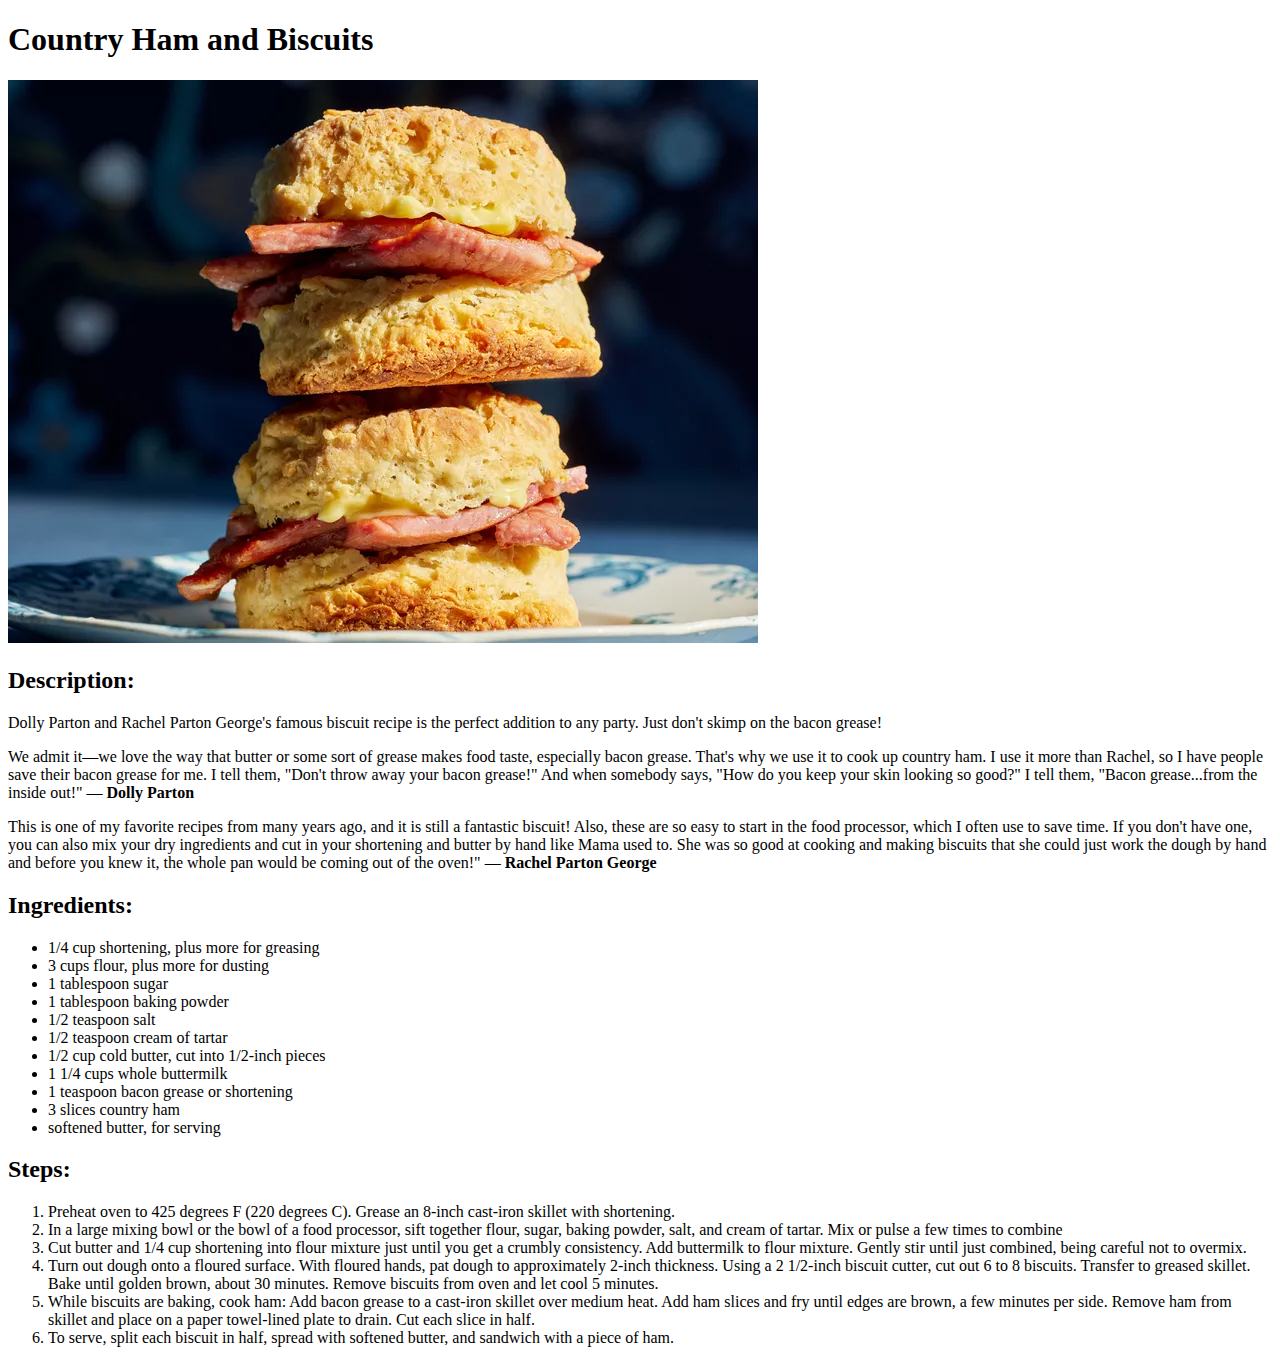
==== recipes/hamnbiscuits.html @ 6995cd61 "Create two more recipes pages Completed two more files hamnbiscuits.html and ratatouille.html" ====
<!DOCTYPE html>
<html lang="en">
    <head>
        <meta charset="UTF-8">
        <title>Country Ham and Biscuits</title>
    </head>

    <body>
        <h1>Country Ham and Biscuits</h1>
            <img src="../imgs/hamnbiscuits.webp" alt="Two biscuits with ham stacked on top of each other">
        <h2>Description:</h2>
            <p>Dolly Parton and Rachel Parton George's famous biscuit recipe is the perfect addition to any party. Just don't skimp on the bacon grease!</p>
            <p>We admit it—we love the way that butter or some sort of grease makes food taste, especially bacon grease. That's why we use it to cook up country ham. I use it more than Rachel, so I have people save their bacon grease for me. I tell them, "Don't throw away your bacon grease!" And when somebody says, "How do you keep your skin looking so good?" I tell them, "Bacon grease...from the inside out!" — <strong>Dolly Parton</strong></p>
            <p>This is one of my favorite recipes from many years ago, and it is still a fantastic biscuit! Also, these are so easy to start in the food processor, which I often use to save time. If you don't have one, you can also mix your dry ingredients and cut in your shortening and butter by hand like Mama used to. She was so good at cooking and making biscuits that she could just work the dough by hand and before you knew it, the whole pan would be coming out of the oven!" — <strong>Rachel Parton George</strong></p>
        <h2>Ingredients:</h2>
            <ul>
                <li>1/4 cup shortening, plus more for greasing</li>
                <li>3 cups flour, plus more for dusting</li>
                <li>1 tablespoon sugar</li>
                <li>1 tablespoon baking powder</li>
                <li>1/2 teaspoon salt</li>
                <li>1/2 teaspoon cream of tartar</li>
                <li>1/2 cup cold butter, cut into 1/2-inch pieces</li>
                <li>1 1/4 cups whole buttermilk</li>
                <li>1 teaspoon bacon grease or shortening</li>
                <li>3 slices country ham</li>
                <li>softened butter, for serving</li>
            </ul>
        <h2>Steps:</h2>
            <ol>
                <li>Preheat oven to 425 degrees F (220 degrees C). Grease an 8-inch cast-iron skillet with shortening.</li>
                <li>In a large mixing bowl or the bowl of a food processor, sift together flour, sugar, baking powder, salt, and cream of tartar. Mix or pulse a few times to combine</li>
                <li>Cut butter and 1/4 cup shortening into flour mixture just until you get a crumbly consistency. Add buttermilk to flour mixture. Gently stir until just combined, being careful not to overmix.</li>
                <li>Turn out dough onto a floured surface. With floured hands, pat dough to approximately 2-inch thickness. Using a 2 1/2-inch biscuit cutter, cut out 6 to 8 biscuits. Transfer to greased skillet. Bake until golden brown, about 30 minutes. Remove biscuits from oven and let cool 5 minutes.</li>
                <li>While biscuits are baking, cook ham: Add bacon grease to a cast-iron skillet over medium heat. Add ham slices and fry until edges are brown, a few minutes per side. Remove ham from skillet and place on a paper towel-lined plate to drain. Cut each slice in half.</li>
                <li>To serve, split each biscuit in half, spread with softened butter, and sandwich with a piece of ham.</li>
            </ol>
    </body>
</html>
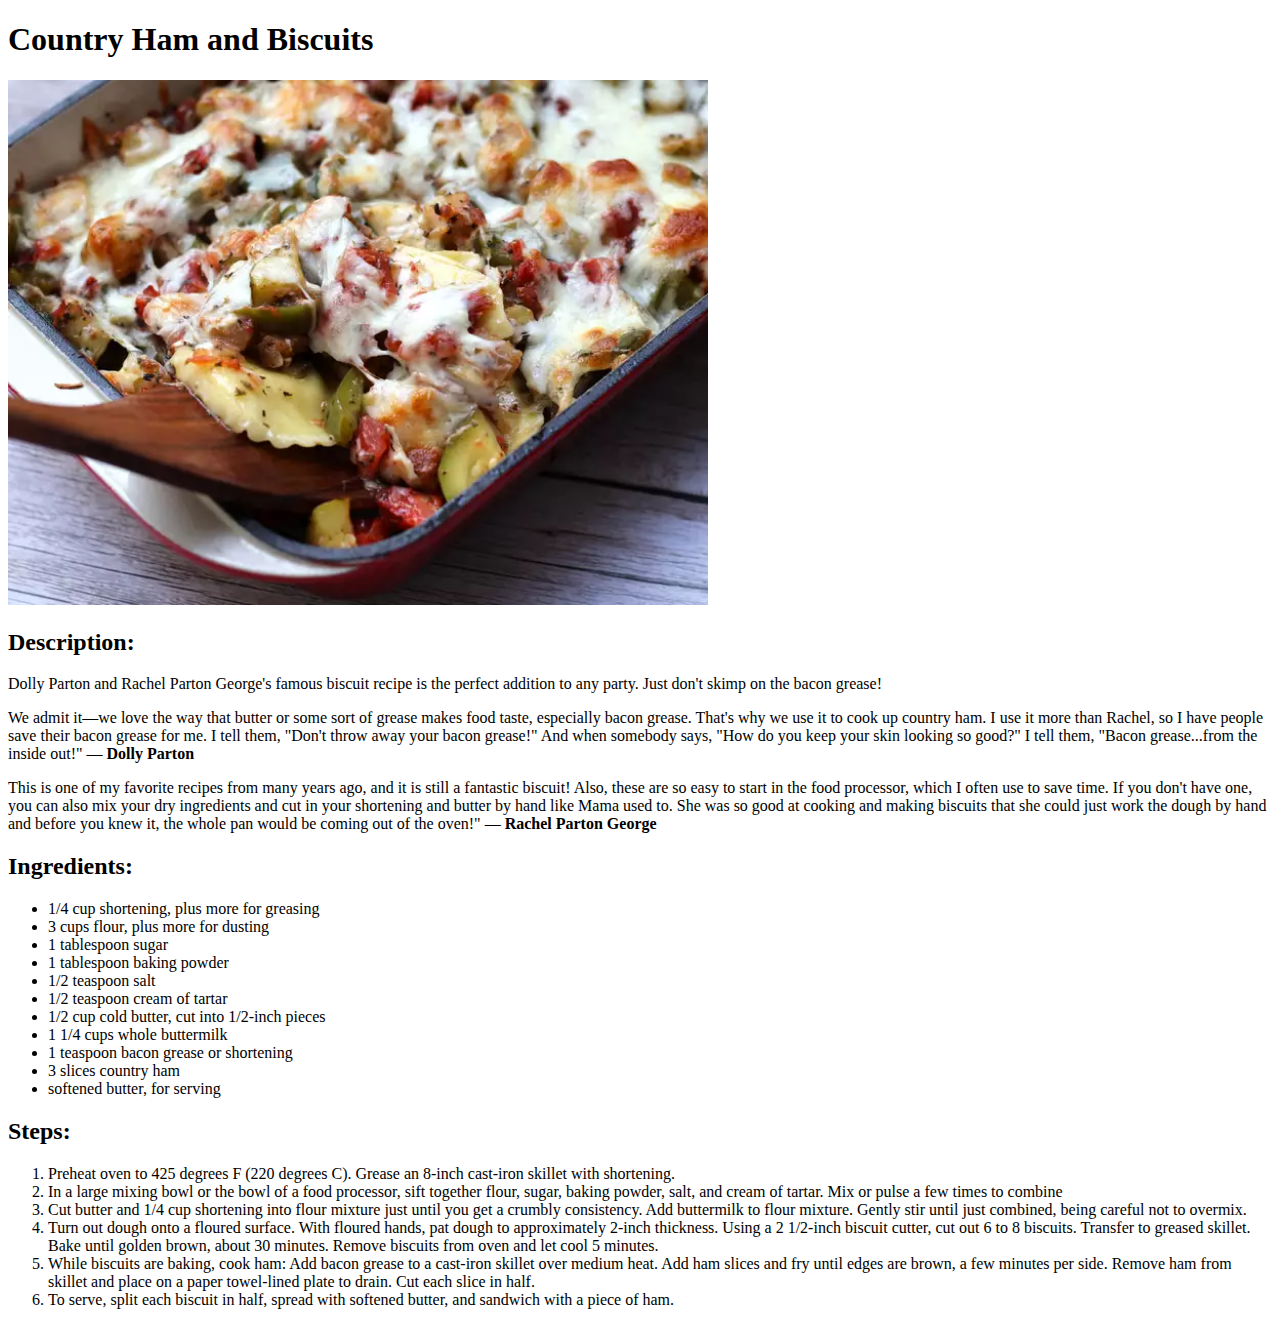
==== commit 18048287: "resize images resized all images and replaced ratatouille img file with higher res" ====
--- a/recipes/hamnbiscuits.html
+++ b/recipes/hamnbiscuits.html
@@ -7,7 +7,7 @@
 
     <body>
         <h1>Country Ham and Biscuits</h1>
-            <img src="../imgs/hamnbiscuits.webp" alt="Two biscuits with ham stacked on top of each other">
+            <img src="../imgs/ratatouille.webp" alt="Two biscuits with ham stacked on top of each other" width="700">
         <h2>Description:</h2>
             <p>Dolly Parton and Rachel Parton George's famous biscuit recipe is the perfect addition to any party. Just don't skimp on the bacon grease!</p>
             <p>We admit it—we love the way that butter or some sort of grease makes food taste, especially bacon grease. That's why we use it to cook up country ham. I use it more than Rachel, so I have people save their bacon grease for me. I tell them, "Don't throw away your bacon grease!" And when somebody says, "How do you keep your skin looking so good?" I tell them, "Bacon grease...from the inside out!" — <strong>Dolly Parton</strong></p>
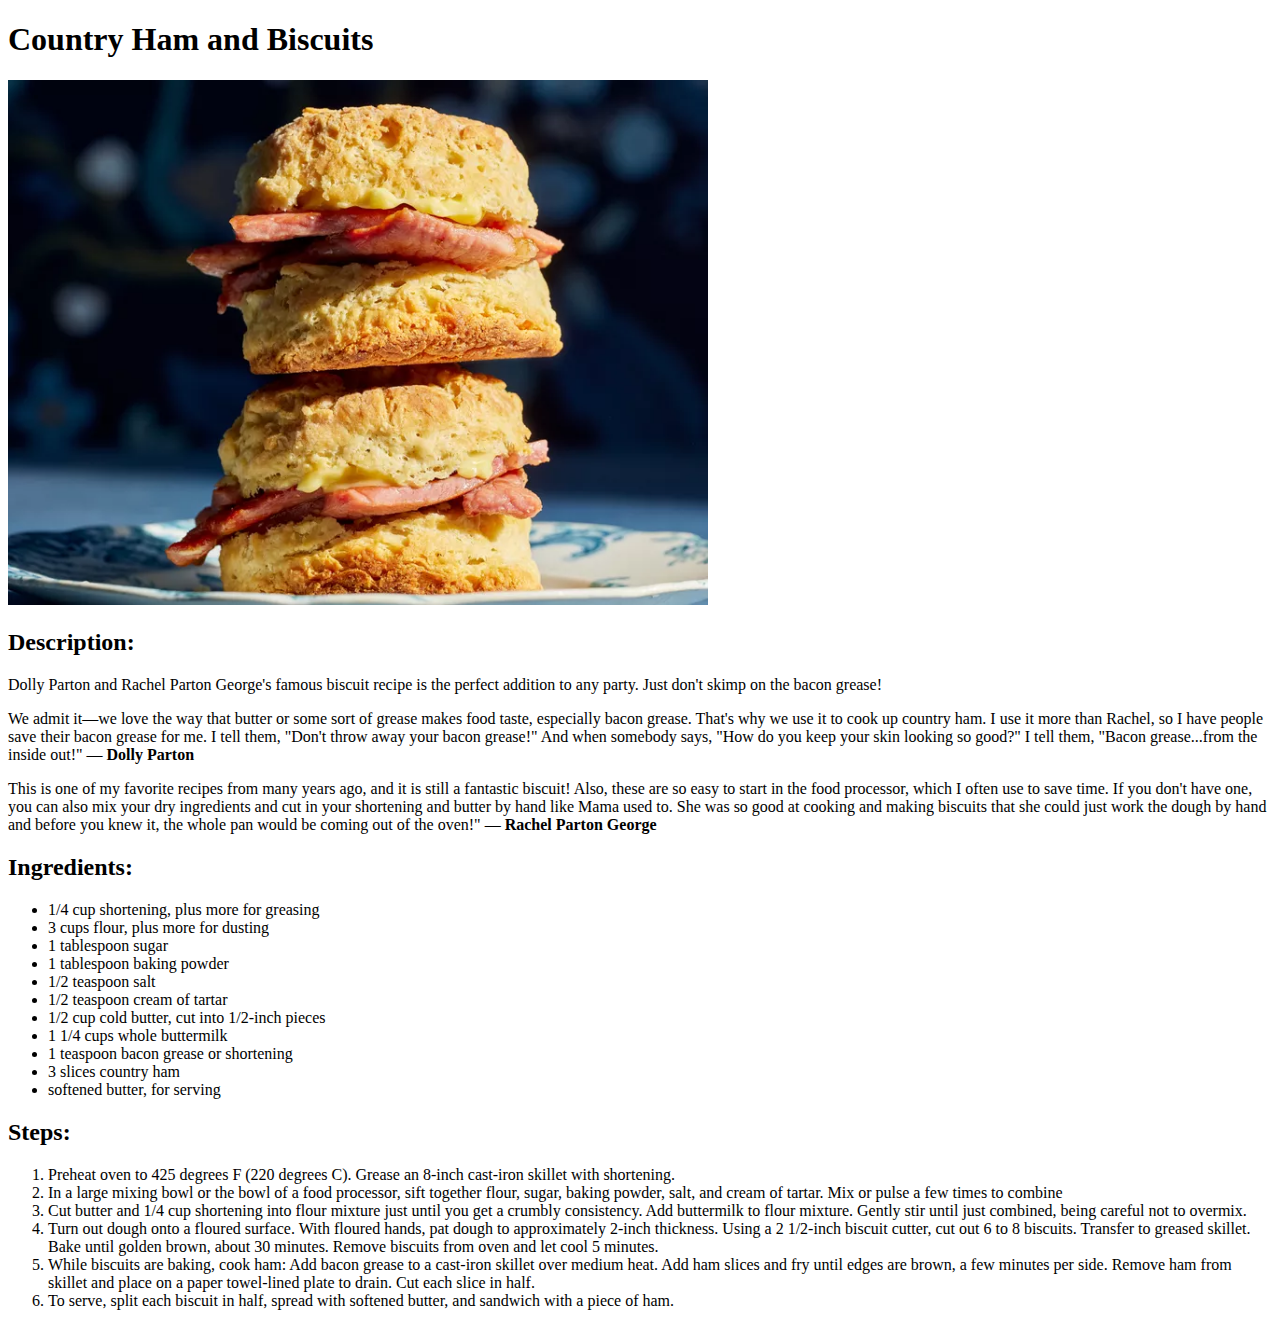
==== commit 2bdab88b: "Change hamnbiscuits.html page image Replaced ratatouille img with correct ham and biscuits img" ====
--- a/recipes/hamnbiscuits.html
+++ b/recipes/hamnbiscuits.html
@@ -7,7 +7,7 @@
 
     <body>
         <h1>Country Ham and Biscuits</h1>
-            <img src="../imgs/ratatouille.webp" alt="Two biscuits with ham stacked on top of each other" width="700">
+            <img src="../imgs/hamnbiscuits.webp" alt="Two biscuits with ham stacked on top of each other" width="700">
         <h2>Description:</h2>
             <p>Dolly Parton and Rachel Parton George's famous biscuit recipe is the perfect addition to any party. Just don't skimp on the bacon grease!</p>
             <p>We admit it—we love the way that butter or some sort of grease makes food taste, especially bacon grease. That's why we use it to cook up country ham. I use it more than Rachel, so I have people save their bacon grease for me. I tell them, "Don't throw away your bacon grease!" And when somebody says, "How do you keep your skin looking so good?" I tell them, "Bacon grease...from the inside out!" — <strong>Dolly Parton</strong></p>
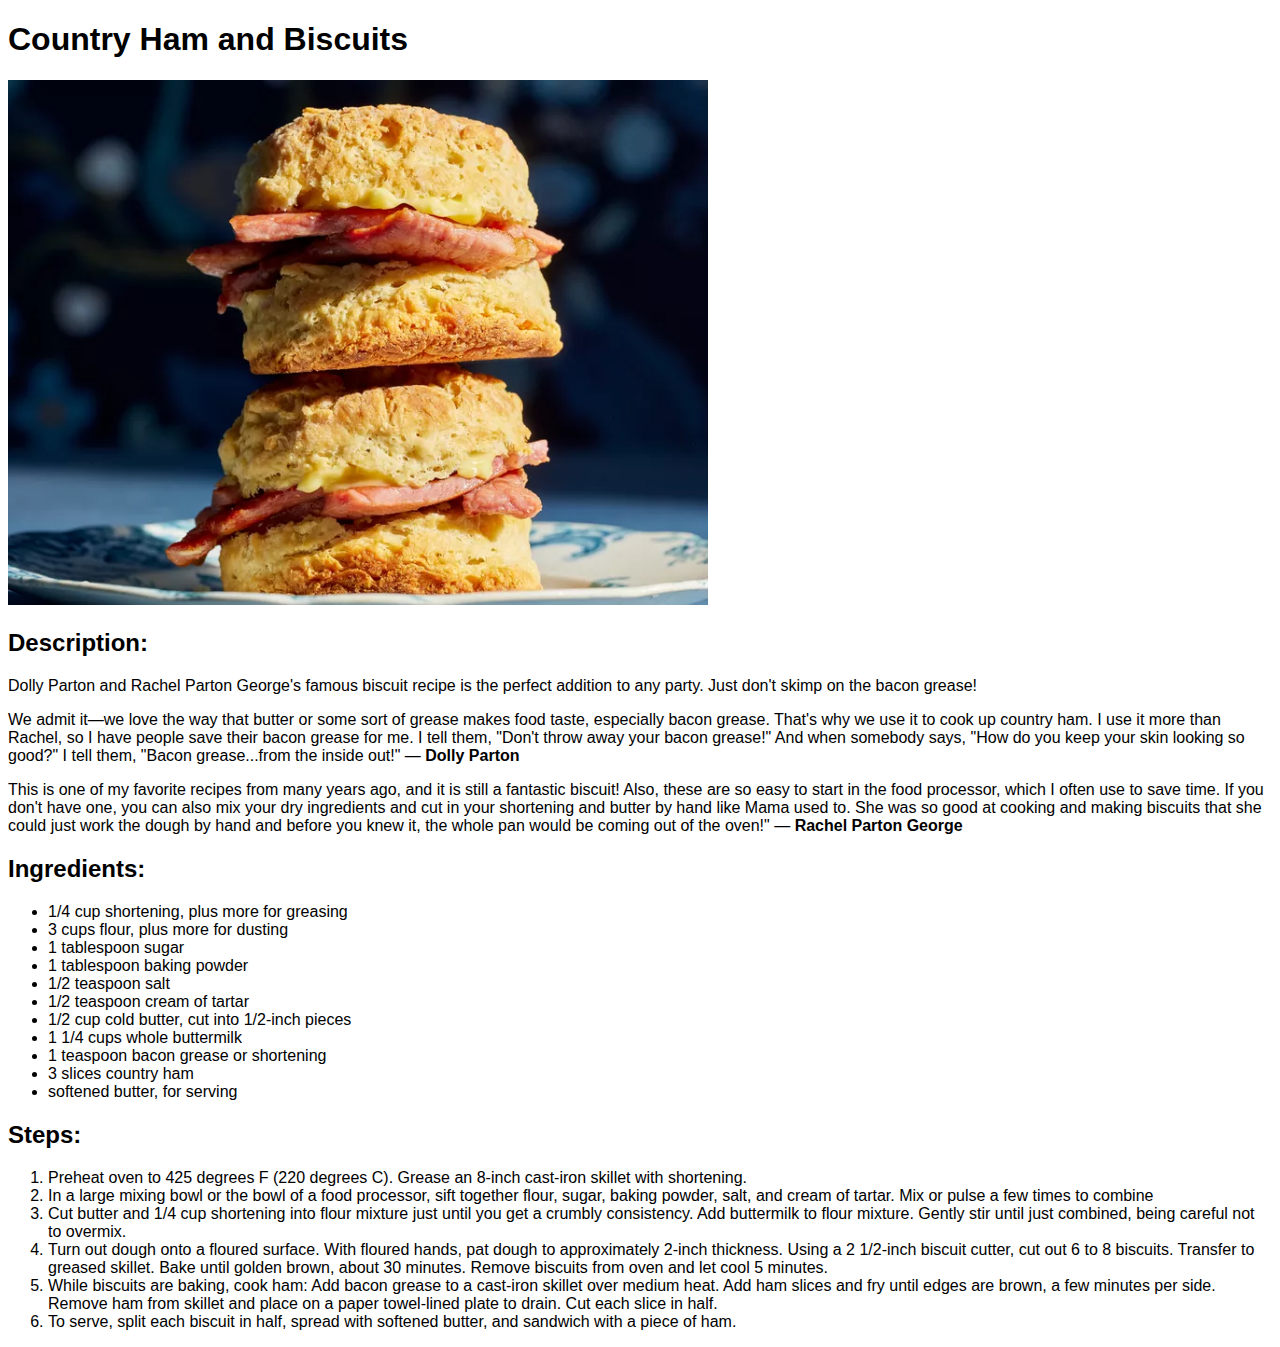
==== commit 8e76d61f: "link recipe files to styles files made all pages use the same font" ====
--- a/recipes/hamnbiscuits.html
+++ b/recipes/hamnbiscuits.html
@@ -3,6 +3,7 @@
     <head>
         <meta charset="UTF-8">
         <title>Country Ham and Biscuits</title>
+        <link rel="stylesheet" href="../styles.css">
     </head>
 
     <body>
--- a/styles.css
+++ b/styles.css
@@ -0,0 +1,44 @@
+* {
+    font-family: 'Franklin Gothic Medium', 'Arial Narrow', Arial, sans-serif;
+}
+
+.title {
+    font-style: italic;
+    font-size: 150px;
+    font-weight: 900;
+}
+
+.links {
+    display: inline-block;
+    text-align: left;
+    list-style-type: none;
+    font-size: 25px;
+    font-weight: 550;
+}
+/* list-style-type: none; removes the bullet points on the ul opening/closing tag (unordered list) */
+
+.centerblack {
+    text-align: center;
+    color: black;
+}
+
+a:link {
+    color:black;
+    text-decoration: none;
+}
+/* a:link selects unvisited links */
+/* text-decoration: none; removes all properties of the link text i.e. underlined text */
+
+a:visited {
+    color:black;
+}
+/* a:visited selects visited links */
+
+a:hover {
+    color: rgb(125,125,125);
+}
+/* a:hover selects and changes the properties when you hover over a link with your cursor */
+
+.title a:hover {
+    color: red;
+}